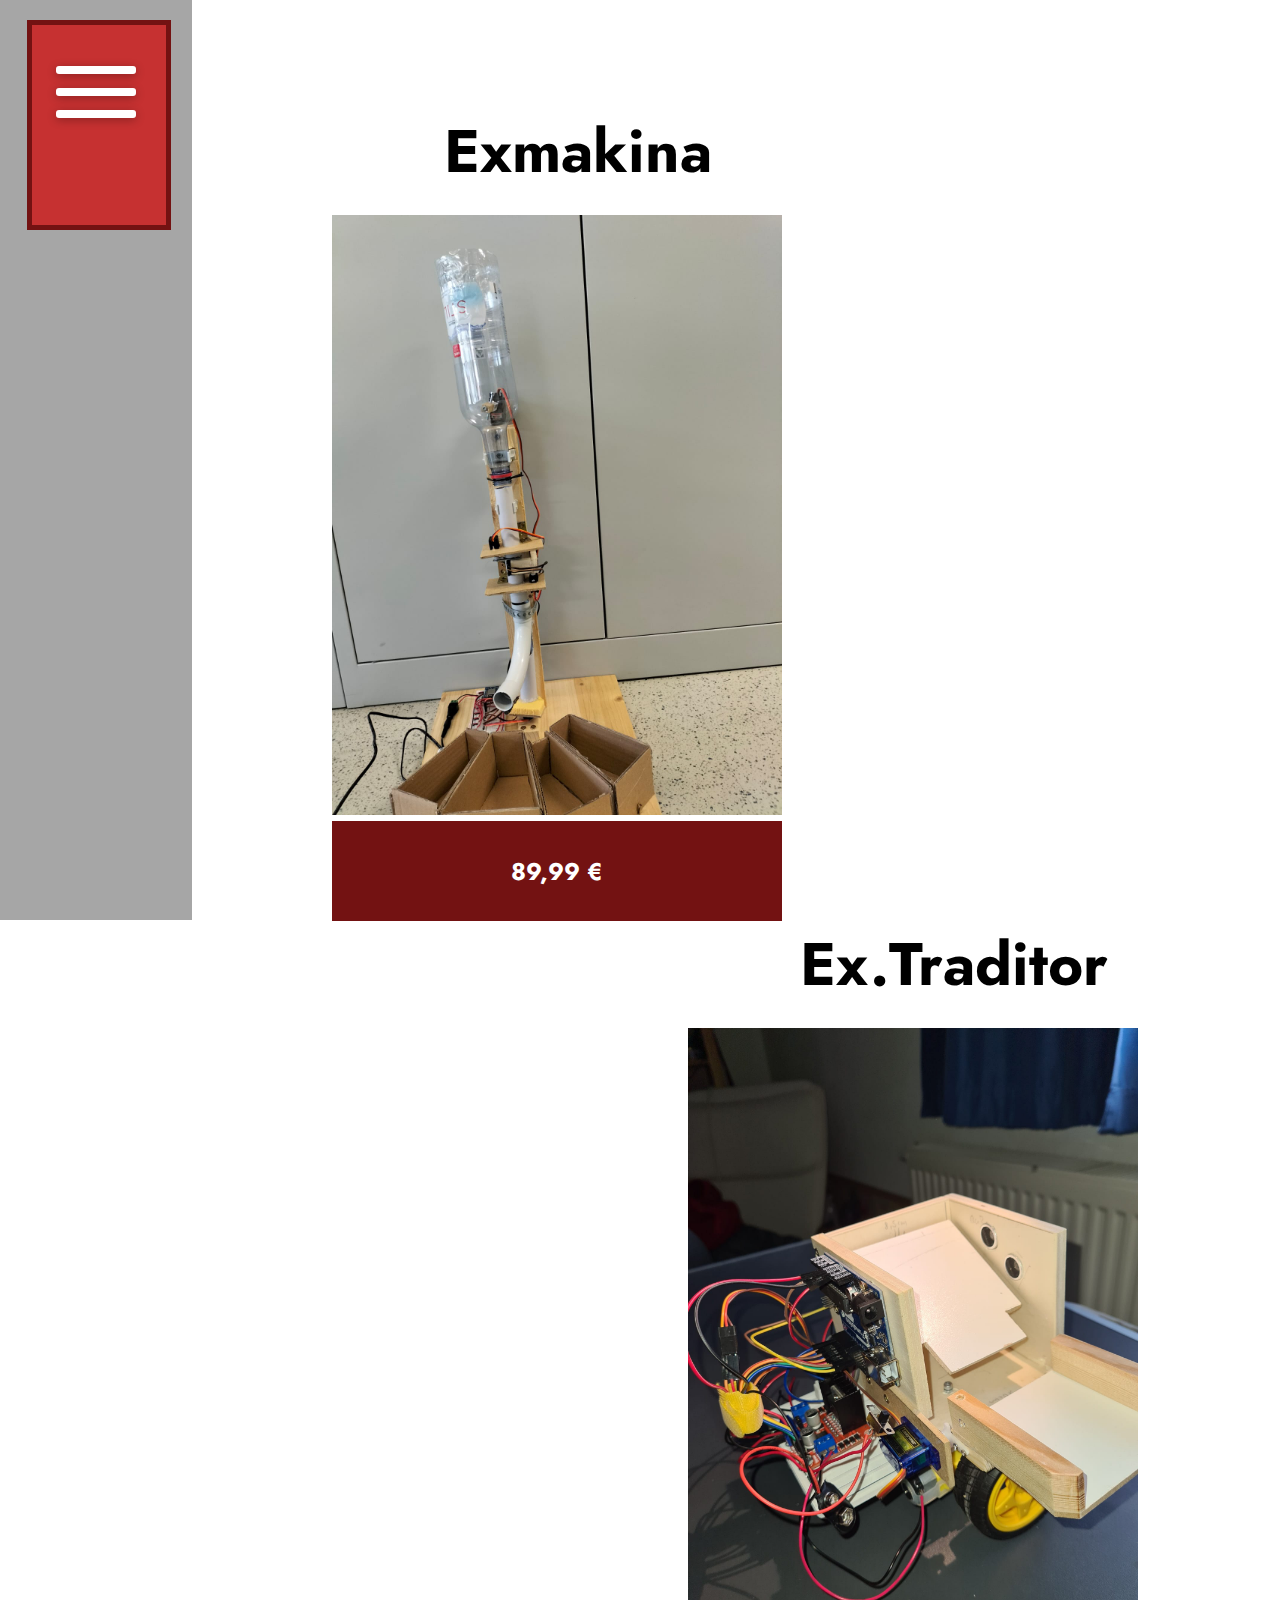
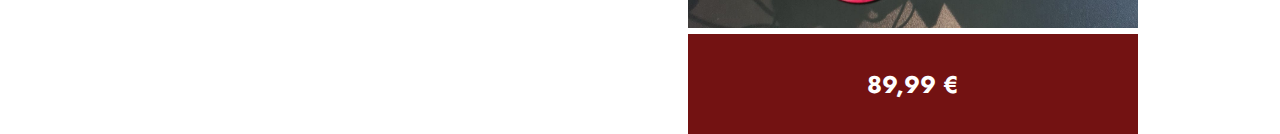
==== html/products.html @ 208348ed "Add files via upload" ====
<!DOCTYPE html>
<head>
  <link rel="stylesheet" href="../css/shared-styles.css" />
  <link rel="stylesheet" href="../css/menu-button.css" />
  <link rel="stylesheet" href="../css/products-styles.css" />
  <script type="text/javascript" src="../script.js"></script>
  <link rel="preconnect" href="https://fonts.googleapis.com" />
  <link rel="preconnect" href="https://fonts.gstatic.com" crossorigin />
  <link
    href="https://fonts.googleapis.com/css2?family=Jost:wght@300&display=swap"
    rel="stylesheet"
  />
</head>
<body>
  <div class="sidenav">
    <div class="image-container">
      <div onclick="toggleClass()" class="btn not-active" id="menu-button">
        <span></span>
        <span></span>
        <span></span>
      </div>
    </div>
  </div>
  <div class="menu-popup" id="popup">
    <ul class="popup-text">
      <li><a href="../index.html">Home</a></li>
      <li><a href="./team.html">Team</a></li>
      <li>
        <a href="./sorting-machine.html">
          <i class="arrow right"></i> Exmakina</a
        >
      </li>
      <li>
        <a href="./transport-system.html">
          <i class="arrow right"></i> Ex.Traditor</a
        >
      </li>
      <li><a href="">Firmenziele</a></li>
    </ul>
  </div>
  <div class="main-container">
    <div class="product-display">
      <a href="./sorting-machine.html">
        <section class="exmakina-section">
          <h1>Exmakina</h1>
          <img
            src="../assets/sortier.jpeg"
            class="product-pictures"
            id="exmakina"
          />
          <div class="price-container"><h2>89,99 €</h2></div>
        </section>
      </a>
      <a href="./transport-system.html">
        <section class="ex_traditor-section">
          <h1>Ex.Traditor</h1>
          <img
            src="../assets/transport.jpeg"
            class="product-pictures"
            id="ex_traditor"
          />
          <div class="price-container"><h2>89,99 €</h2></div>
        </section>
      </a>
    </div>
  </div>
</body>
---- css/shared-styles.css ----
::-moz-selection {
    background: #731212;
    color: #fff;
  }
  ::selection {
    background: #731212;
    color: #fff;
  }

  
body {
    font-family: "Jost", sans-serif !important;
  }

  
  a{
    text-decoration: none;
    color:black;
  }
  a:link {
    color:black;
  }
  
  /* visited link */
  a:visited {
    color:black;
  }
  
  /* mouse over link */
  a:hover {
    color:black;
  }
  
  /* selected link */
  a:active {
    color:black;
  }
  
  
.sidenav {
    height: 100%;
    width: 15%;
    position: fixed;
    top: 0;
    z-index: 2;
    left: 0;
    background-color: #a6a6a6;
    overflow-x: hidden;
    padding-top: 20px;
    float: left;
  }

  .main-container {
    margin-top: 160px;
    width: 85%;
    float: right;
    align-items: center;
    align-content: center;
    text-align: center;
  }

  .image-container {
    width: 70%;
    background-color: #c63131;
    height: 200px;
    margin-left: 14%;
    border: 5px solid #731212;
  }
  
  
@keyframes example {
    0% {
      background: linear-gradient(
        180deg,
        rgba(115, 18, 18, 1) 0%,
        rgba(255, 255, 255, 0.8) 25%
      );
    }
    25% {
      background: linear-gradient(
        180deg,
        rgba(115, 18, 18, 1) 0%,
        rgba(255, 255, 255, 0.8) 50%
      );;
    }
    50% {
      background: linear-gradient(
        180deg,
        rgba(115, 18, 18, 1) 0%,
        rgba(255, 255, 255, 0.8) 75%
      );;
    }
    100% {
      background: linear-gradient(
        180deg,
        rgba(115, 18, 18, 1) 0%,
        rgba(255, 255, 255, 0.8) 100%
      );;
    }
  }
  
  .menu-popup {
    width: 100%;
    min-width: 1920px;
    height: 100%;
    min-height: 1080px;
    display: none;
    background: rgb(115, 18, 18);
    background: linear-gradient(
      180deg,
      rgba(115, 18, 18, 1) 0%,
      rgba(115, 18, 18, 0.8) 90%
    );
    overflow: hidden;
    position: absolute;
    top: 0;
    left: 0;
    z-index: 1;
    animation-name: example;
    animation-duration: 0.20s;
  }
  
  .popup-text{
    margin: 0 auto;
    margin-top: 200px;
    width: 25%;
    height: 50%;
    list-style: none;
    color: white;
    font-size: 64px;
  }
  
  .popup-text a {
    text-decoration: none;
    color: white;
  }
  
  .popup-text li {
    margin-top: 50px;
  }
  
  .arrow {
    border: solid white;
    border-width: 0 3px 3px 0;
    display: inline-block;
    padding: 10px;
    margin-top: -10px;
    vertical-align: middle;
  }
  
  .right {
    transform: rotate(-45deg);
    -webkit-transform: rotate(-45deg);
  }
---- css/menu-button.css ----
.btn {
    position: absolute;
    top: 10%;
    left: 50%;
    transform: translate(-50%, -50%);
    width: 80px;
    cursor: pointer;
  }
  
  span {
    display: block;
    width: 100%;
    box-shadow: 0 2px 10px 0 rgba(0,0,0,0.3);
    border-radius: 3px;
    height: 8px;
    background: #fff;
    transition: all .3s;
    position: relative;
  }
  
  span + span {
    margin-top: 14px;
  }
  
  .active span:nth-child(1) {
    animation: ease .7s top forwards;
  }
  
  .not-active span:nth-child(1) {
    animation: ease .7s top-2 forwards;
  }
  
  .active span:nth-child(2) {
    animation: ease .7s scaled forwards;
  }
  
  .not-active span:nth-child(2) {
    animation: ease .7s scaled-2 forwards;
  }
  
  .active span:nth-child(3) {
    animation: ease .7s bottom forwards;
  }
  
  .not-active span:nth-child(3) {
    animation: ease .7s bottom-2 forwards;
  }
  
  @keyframes top {
    0% {
      top: 0;
      transform: rotate(0);
    }
    50% {
      top: 22px;
      transform: rotate(0);
    }
    100% {
      top: 22px;
      transform: rotate(45deg);
    }
  }
  
  @keyframes top-2 {
    0% {
      top: 22px;
      transform: rotate(45deg);
    }
    50% {
      top: 22px;
      transform: rotate(0deg);
    }
    100% {
      top: 0;
      transform: rotate(0deg);
    }
  }
  
  @keyframes bottom {
    0% {
      bottom: 0;
      transform: rotate(0);
    }
    50% {
      bottom: 22px;
      transform: rotate(0);
    }
    100% {
      bottom: 22px;
      transform: rotate(135deg);
    }
  }
  
  @keyframes bottom-2 {
    0% {
      bottom: 22px;
      transform: rotate(135deg);
    }
    50% {
      bottom: 22px;
      transform: rotate(0);
    }
    100% {
      bottom: 0;
      transform: rotate(0);
    }
  }
  
  @keyframes scaled {
    50% {
      transform: scale(0);
    }
    100% {
      transform: scale(0);
    }
  }
  
  @keyframes scaled-2 {
    0% {
      transform: scale(0);
    }
    50% {
      transform: scale(0);
    }
    100% {
      transform: scale(1);
    }
  }
---- css/products-styles.css ----
.product-display{
    width: 75%;
    height: 100%;
    margin: 0 auto;
}

.main-container{
    margin-top: 100px;
}
.product-pictures{
    height: 600px;

}

.exmakina-section{
    float: left;
}

.ex_traditor-section{
    float: right;
}

.exmakina-section, .ex_traditor-section {
    height: 100%;
    margin: 0 auto;
    vertical-align: middle;
    text-align: center;
}



h1{
    width: 50%;
    margin: 0 auto;
    height: 100%;
    margin-bottom: 20px;
    font-size: 60px;
}

section{
    cursor: pointer;
    text-decoration: none;
}

section a{
    text-decoration: none;
    color:black;
}

.price-container{
    width: 100%;
    height: 100px;
    background-color: #731212;
    color: white;
    display: flex;
    justify-content: center;
    align-items: center;
}
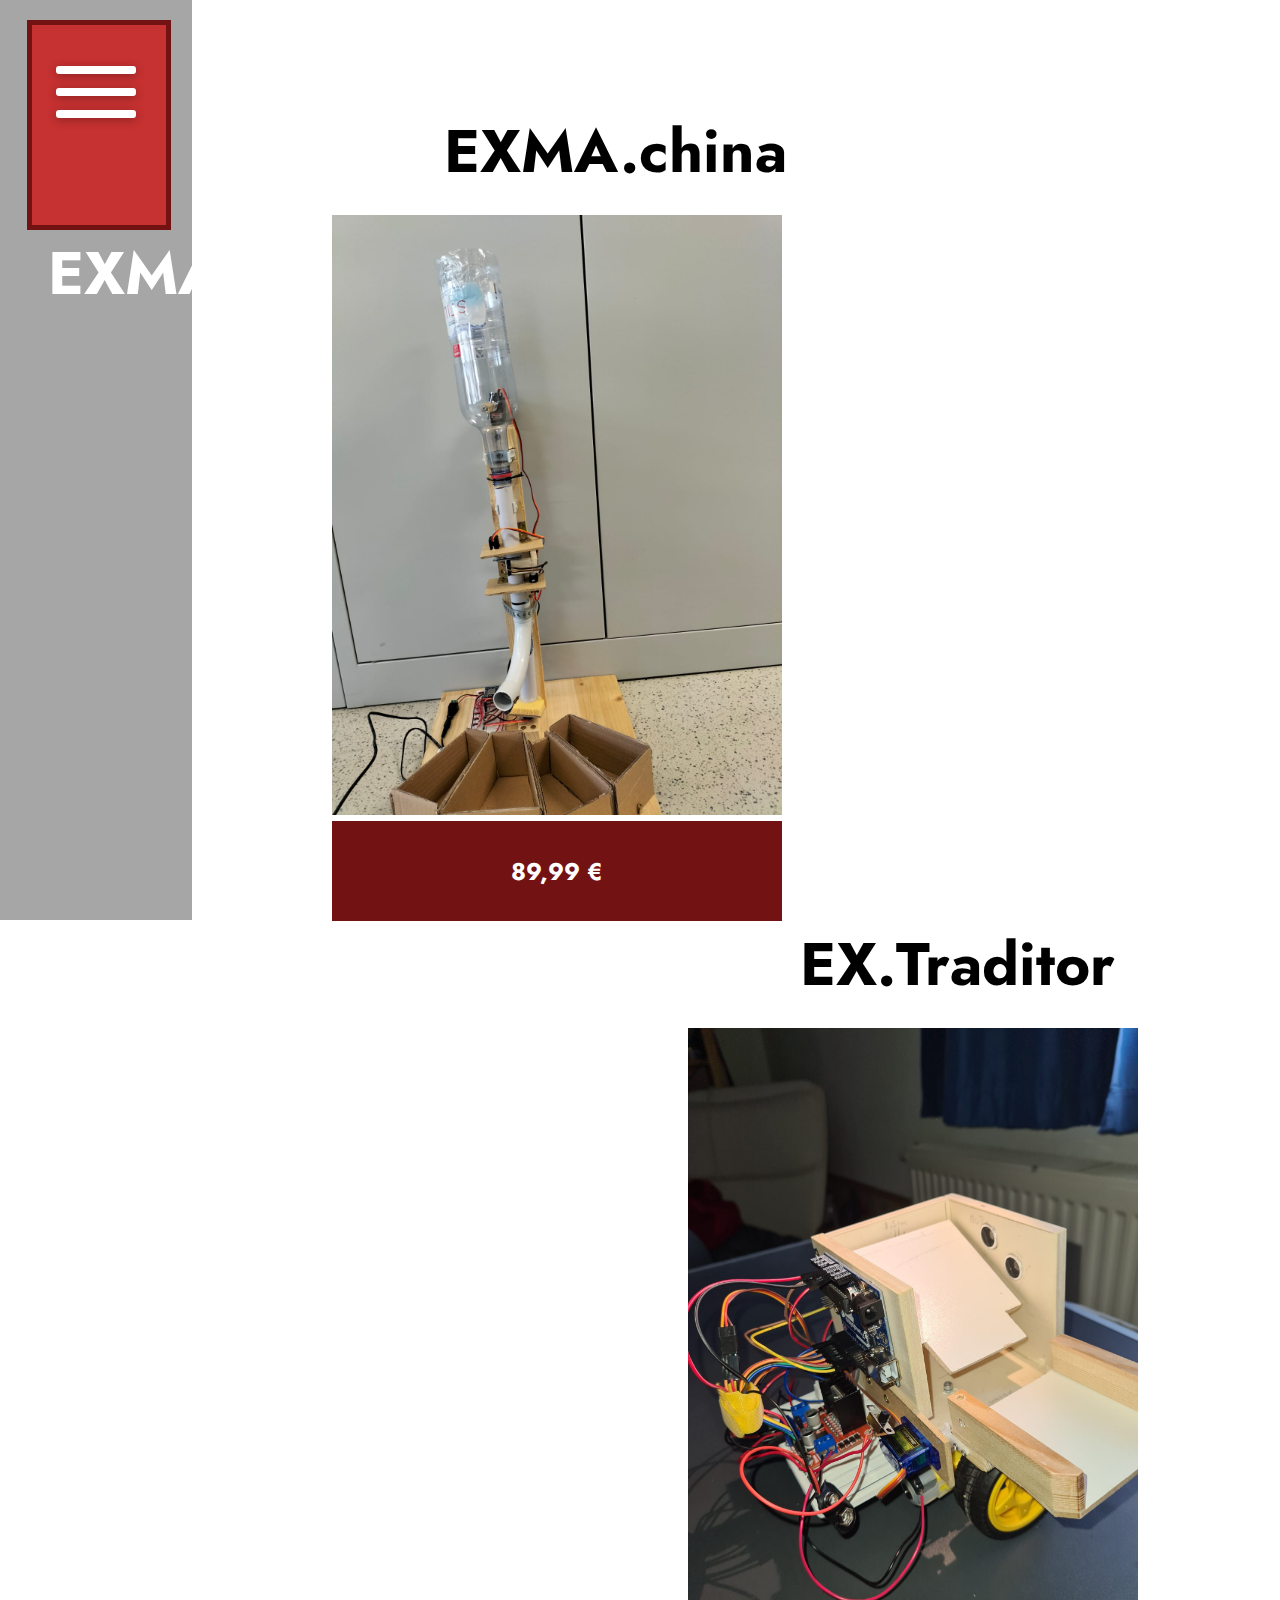
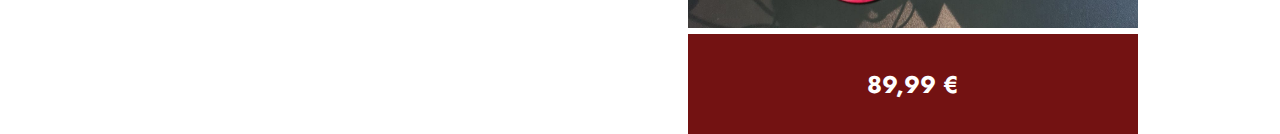
==== commit a348d5dd: "Add files via upload" ====
--- a/html/products.html
+++ b/html/products.html
@@ -1,5 +1,6 @@
 <!DOCTYPE html>
 <head>
+  <meta http-equiv="content-type" content="text/html; charset=utf-8">
   <link rel="stylesheet" href="../css/shared-styles.css" />
   <link rel="stylesheet" href="../css/menu-button.css" />
   <link rel="stylesheet" href="../css/products-styles.css" />
@@ -20,29 +21,33 @@
         <span></span>
       </div>
     </div>
+    <div class="sidenav-logo-container">
+      <h1 style="color: white;">EXMA</h1>
+    </div>
   </div>
   <div class="menu-popup" id="popup">
     <ul class="popup-text">
       <li><a href="../index.html">Home</a></li>
       <li><a href="./team.html">Team</a></li>
+      <li><a href="./products.html">Produkte</a></li>
       <li>
         <a href="./sorting-machine.html">
-          <i class="arrow right"></i> Exmakina</a
+          <i class="arrow right"></i> EXMA.china</a
         >
       </li>
       <li>
         <a href="./transport-system.html">
-          <i class="arrow right"></i> Ex.Traditor</a
+          <i class="arrow right"></i> EX.Traditor</a
         >
       </li>
-      <li><a href="">Firmenziele</a></li>
+      <li><a href="./company-goals.html">Firmenziele</a></li>
     </ul>
   </div>
   <div class="main-container">
     <div class="product-display">
       <a href="./sorting-machine.html">
         <section class="exmakina-section">
-          <h1>Exmakina</h1>
+          <h1 class="product-heading">EXMA.china</h1>
           <img
             src="../assets/sortier.jpeg"
             class="product-pictures"
@@ -53,7 +58,7 @@
       </a>
       <a href="./transport-system.html">
         <section class="ex_traditor-section">
-          <h1>Ex.Traditor</h1>
+          <h1 class="product-heading">EX.Traditor</h1>
           <img
             src="../assets/transport.jpeg"
             class="product-pictures"
